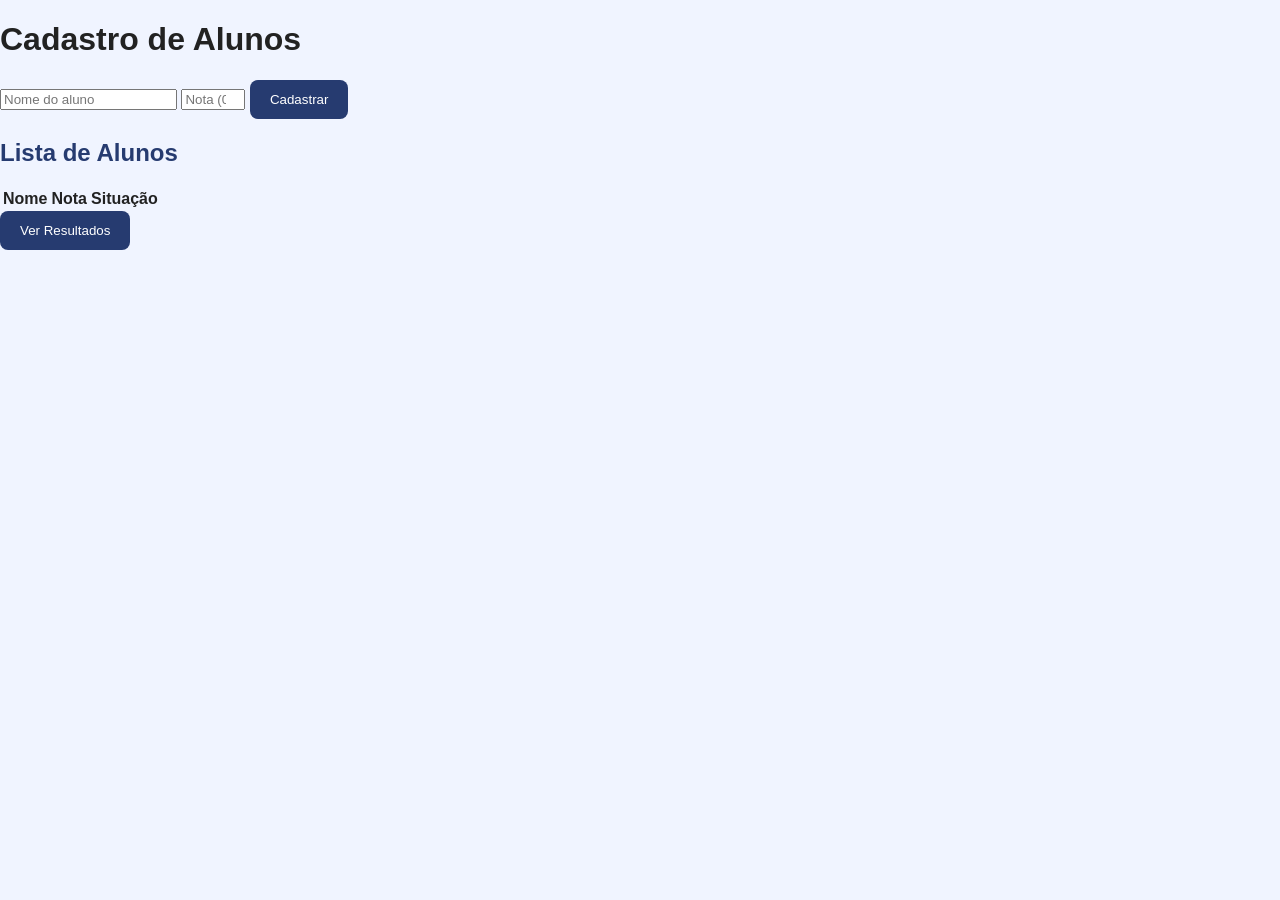
==== cau.html @ 69e6ce96 "Add files via upload" ====
<!DOCTYPE html>
<html lang="pt-BR">
<head>
    <meta charset="UTF-8">
    <meta name="viewport" content="width=device-width, initial-scale=1.0">
    <title>Sistema de Alunos</title>

    <link rel="stylesheet" href="style.css">
</head>
<body>

    <div class="container">

        <h1>Cadastro de Alunos</h1>

        <div class="formulario">
            <input type="text" id="nome" placeholder="Nome do aluno">
            <input type="number" id="nota" placeholder="Nota (0 a 10)" min="0" max="10" step="0.1">

            <button onclick="cadastrarAluno()">
                Cadastrar
            </button>
        </div>

        <h2>Lista de Alunos</h2>

        <table>
            <thead>
                <tr>
                    <th>Nome</th>
                    <th>Nota</th>
                    <th>Situação</th>
                </tr>
            </thead>

            <tbody id="listaAlunos">
            </tbody>
        </table>

        <button onclick="calcularResultados()">
            Ver Resultados
        </button>

        <p id="resultado"></p>

    </div>

    <script src="script.js"></script>

</body>
</html>
---- style.css ----
body {
    font-family: Arial, sans-serif;
    background-color: #f0f4ff;
    margin: 0;
    color: #222;
}

header {
    background-color: #263b70;
    color: white;
    text-align: center;
    padding: 25px;
}

nav a {
    color: white;
    text-decoration: none;
    margin: 10px;
}

main {
    width: 80%;
    margin: auto;
}

section {
    background-color: white;
    padding: 20px;
    margin: 20px 0;
    border-radius: 10px;
}

h2 {
    color: #263b70;
}

button {
    background-color: #263b70;
    color: white;
    border: none;
    padding: 12px 20px;
    border-radius: 8px;
    cursor: pointer;
}

button:hover {
    background-color: #4264ad;
}
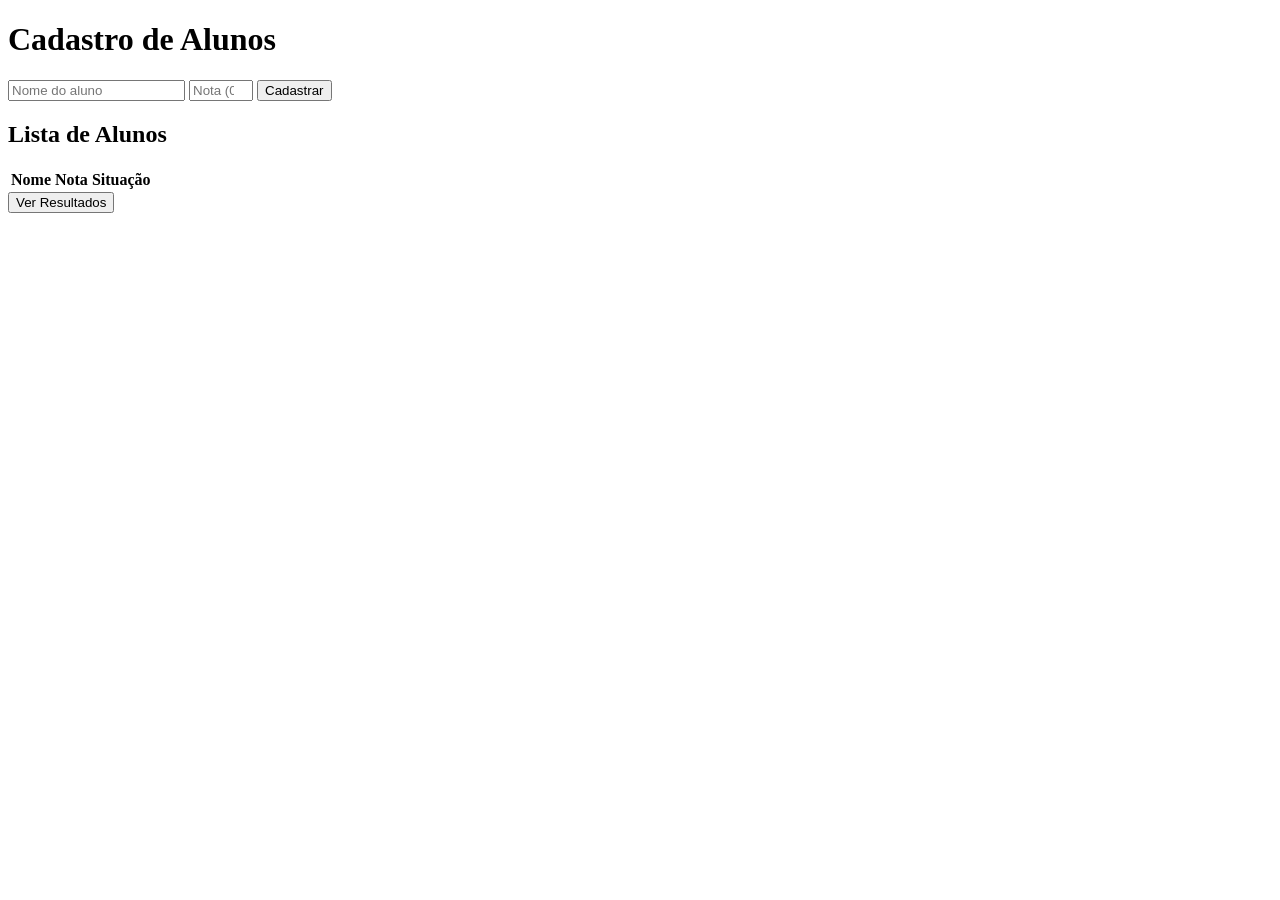
==== commit 457f8041: "Update cau.html" ====
--- a/cau.html
+++ b/cau.html
@@ -5,7 +5,7 @@
     <meta name="viewport" content="width=device-width, initial-scale=1.0">
     <title>Sistema de Alunos</title>
 
-    <link rel="stylesheet" href="style.css">
+    <link rel="stylesheet" href="style cau.css">
 </head>
 <body>
 
@@ -48,4 +48,4 @@
     <script src="script.js"></script>
 
 </body>
-</html>+</html>
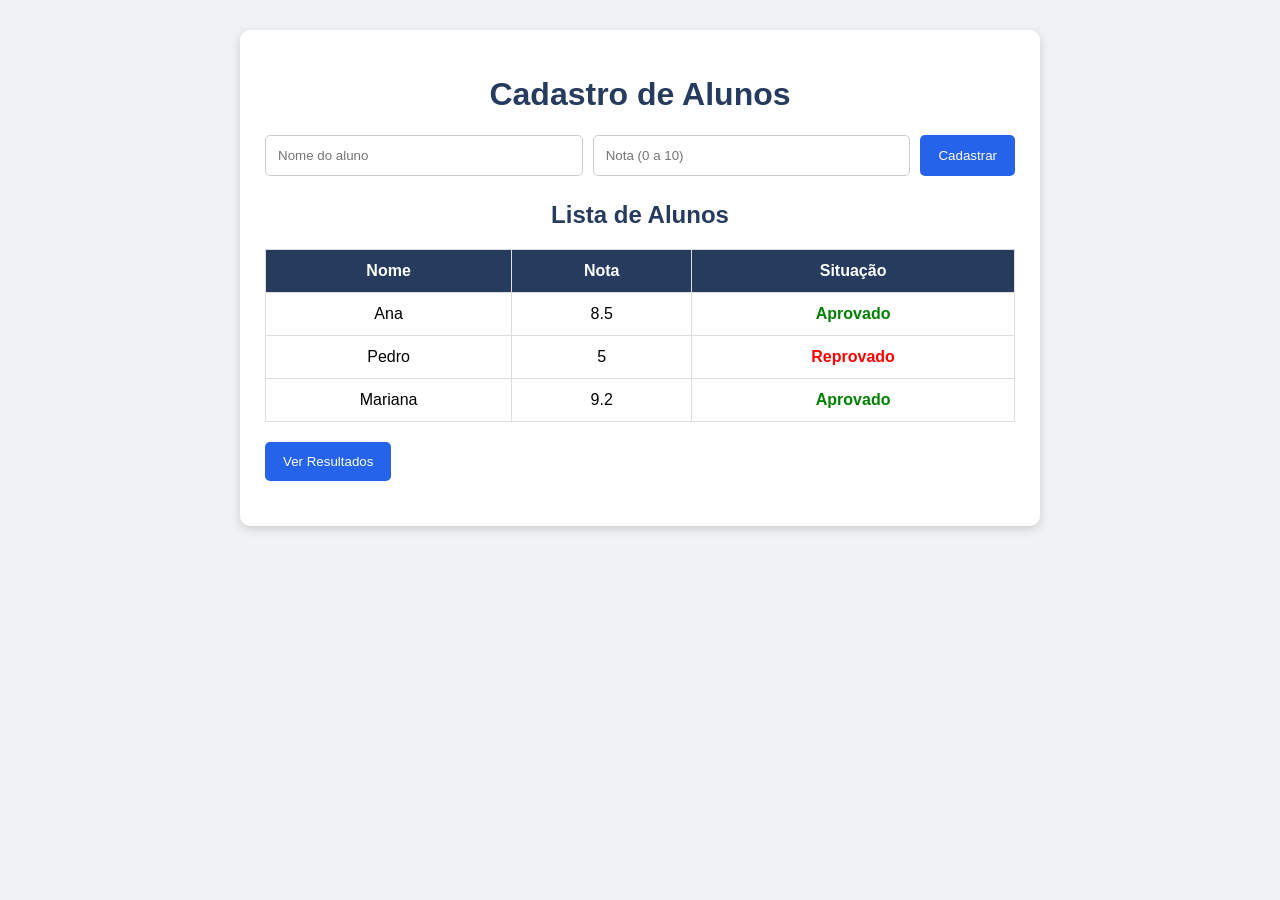
==== commit a002149a: "Add files via upload" ====
--- a/cau.html
+++ b/cau.html
@@ -45,7 +45,7 @@
 
     </div>
 
-    <script src="script.js"></script>
+    <script src="script cau.js"></script>
 
 </body>
-</html>
+</html>
--- a/style cau.css
+++ b/style cau.css
@@ -0,0 +1,79 @@
+body {
+    font-family: Arial, sans-serif;
+    background-color: #f0f2f5;
+    margin: 0;
+    padding: 30px;
+}
+
+.container {
+    max-width: 750px;
+    margin: auto;
+    background: white;
+    padding: 25px;
+    border-radius: 10px;
+    box-shadow: 0 3px 10px #ccc;
+}
+
+h1, h2 {
+    text-align: center;
+    color: #263b5e;
+}
+
+.formulario {
+    display: flex;
+    gap: 10px;
+    margin-bottom: 25px;
+}
+
+input {
+    flex: 1;
+    padding: 12px;
+    border: 1px solid #ccc;
+    border-radius: 5px;
+}
+
+button {
+    background-color: #2563eb;
+    color: white;
+    border: none;
+    padding: 12px 18px;
+    border-radius: 5px;
+    cursor: pointer;
+}
+
+button:hover {
+    background-color: #1d4ed8;
+}
+
+table {
+    width: 100%;
+    border-collapse: collapse;
+    margin: 20px 0;
+}
+
+th, td {
+    padding: 12px;
+    border: 1px solid #ddd;
+    text-align: center;
+}
+
+th {
+    background-color: #263b5e;
+    color: white;
+}
+
+.aprovado {
+    color: green;
+    font-weight: bold;
+}
+
+.reprovado {
+    color: red;
+    font-weight: bold;
+}
+
+#resultado {
+    text-align: center;
+    font-weight: bold;
+    margin-top: 20px;
+}
